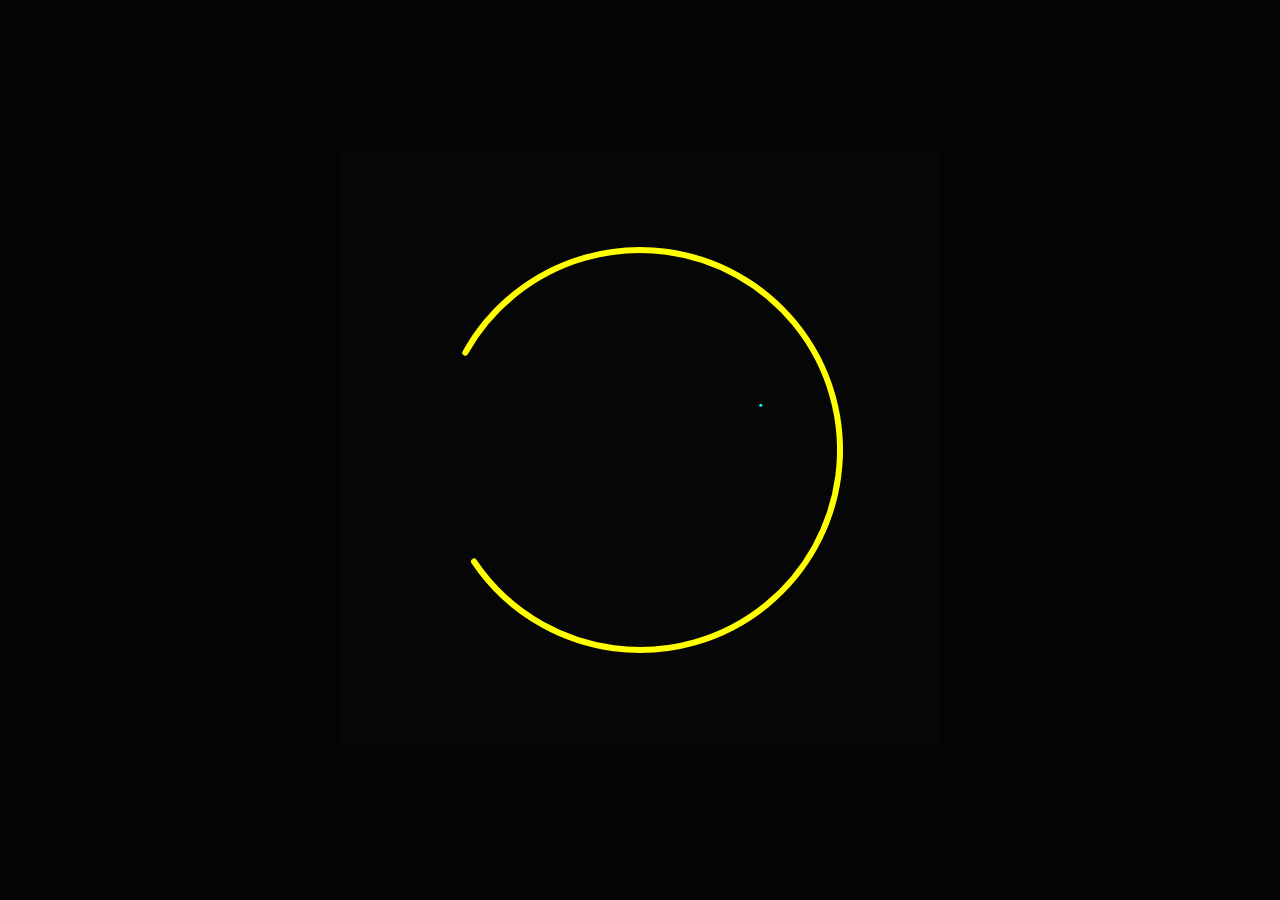
==== WebDev/LOOP GAME/index.html @ f296652c "games" ====
<!DOCTYPE html>
<html lang="en">
<head>
<meta charset="UTF-8">
<title>Ball Game</title>
<style>
  body { margin:0; background:rgb(4, 4, 4); display:flex; justify-content:center; align-items:center; height:100vh; }
  canvas { background:#070606; }
</style>
</head>
<body>
<canvas id="c"></canvas>
<script>

// --- SETUP ---
const canvas = document.getElementById("c");
const ctx = canvas.getContext("2d");
canvas.width = 600;
canvas.height = 600;

const CX = 300; // center x
const CY = 300; // center y
const R  = 200; // circle radius
const GAP = 0.55; // gap size (radians)

let rotation = 0;
let balls = [ newBall(CX, CY) ];

// --- NEW BALL ---
function newBall(x, y) {
  let angle = Math.random() * Math.PI * 2;
  let speed = 3 + Math.random() * 3;
  let colors = ["red","yellow","cyan","lime","pink","orange","white"];
  return {
    x, y,
    dx: Math.cos(angle) * speed,
    dy: Math.sin(angle) * speed,
    r: 1.5,
    color: colors[Math.floor(Math.random() * colors.length)],
    escaped: false
  };
}

// --- IS BALL IN GAP? ---
function inGap(angle) {
  let diff = angle - rotation;
  diff = ((diff % (Math.PI*2)) + Math.PI*2) % (Math.PI*2);
  if (diff > Math.PI) diff -= Math.PI*2;
  return Math.abs(diff) < GAP;
}

// --- DRAW ---
function draw() {
  ctx.clearRect(0, 0, 600, 600);

  // Draw rotating circle with gap
  ctx.save();
  ctx.translate(CX, CY);
  ctx.rotate(rotation);
  ctx.beginPath();
  ctx.arc(0, 0, R, GAP, Math.PI*2 - GAP);
  ctx.strokeStyle = "yellow";
  ctx.lineWidth = 6;
  ctx.lineCap = "round";
  ctx.stroke();
  ctx.restore();

  // Draw balls
  balls.forEach(b => {
    ctx.beginPath();
    ctx.arc(b.x, b.y, b.r, 0, Math.PI*2);
    ctx.fillStyle = b.color;
    ctx.fill();
  });
}

// --- UPDATE ---
function update() {
  rotation += 0.05;

  let newBalls = [];

  balls.forEach(b => {
    // Move ball
    b.x += b.dx;
    b.y += b.dy;

    if (!b.escaped) {
      // Check if ball hit the wall
      let dx   = b.x - CX;
      let dy   = b.y - CY;
      let dist = Math.sqrt(dx*dx + dy*dy);

      if (dist + b.r >= R) {
        let angle = Math.atan2(dy, dx);

        if (inGap(angle)) {
          // ESCAPE through gap → spawn 2 new balls
          b.escaped = true;
          if (balls.length < 10000) {
            newBalls.push(newBall(CX, CY));
            newBalls.push(newBall(CX, CY));
          }
        } else {
          // BOUNCE off wall
          let nx = dx / dist;
          let ny = dy / dist;
          let dot = b.dx*nx + b.dy*ny;
          b.dx -= 2 * dot * nx;
          b.dy -= 2 * dot * ny;
          // Push back inside
          let overlap = (dist + b.r) - R;
          b.x -= nx * overlap;
          b.y -= ny * overlap;
        }
      }

    } else {
      // Escaped ball: delete if off screen
      if (b.x < -50 || b.x > 650 || b.y < -50 || b.y > 650) return;
    }

    newBalls.push(b);
  });

  balls = newBalls;

  // Ball vs Ball collision (just bounce, no spawn)
  for (let i = 0; i < balls.length; i++) {
    for (let j = i+1; j < balls.length; j++) {
      let a  = balls[i], b = balls[j];
      let dx = a.x - b.x,  dy = a.y - b.y;
      let dist = Math.sqrt(dx*dx + dy*dy);
      if (dist < a.r + b.r && dist > 0) {
        let nx  = dx/dist, ny = dy/dist;
        let sep = (a.r + b.r - dist) / 2;
        a.x += nx*sep; a.y += ny*sep;
        b.x -= nx*sep; b.y -= ny*sep;
        let dv  = (a.dx-b.dx)*nx + (a.dy-b.dy)*ny;
        if (dv < 0) {
          a.dx -= dv*nx; a.dy -= dv*ny;
          b.dx += dv*nx; b.dy += dv*ny;
        }
      }
    }
  }
}

// --- GAME LOOP ---
function loop() {
  update();
  draw();
  requestAnimationFrame(loop);
}

loop();

</script>
</body>
</html>
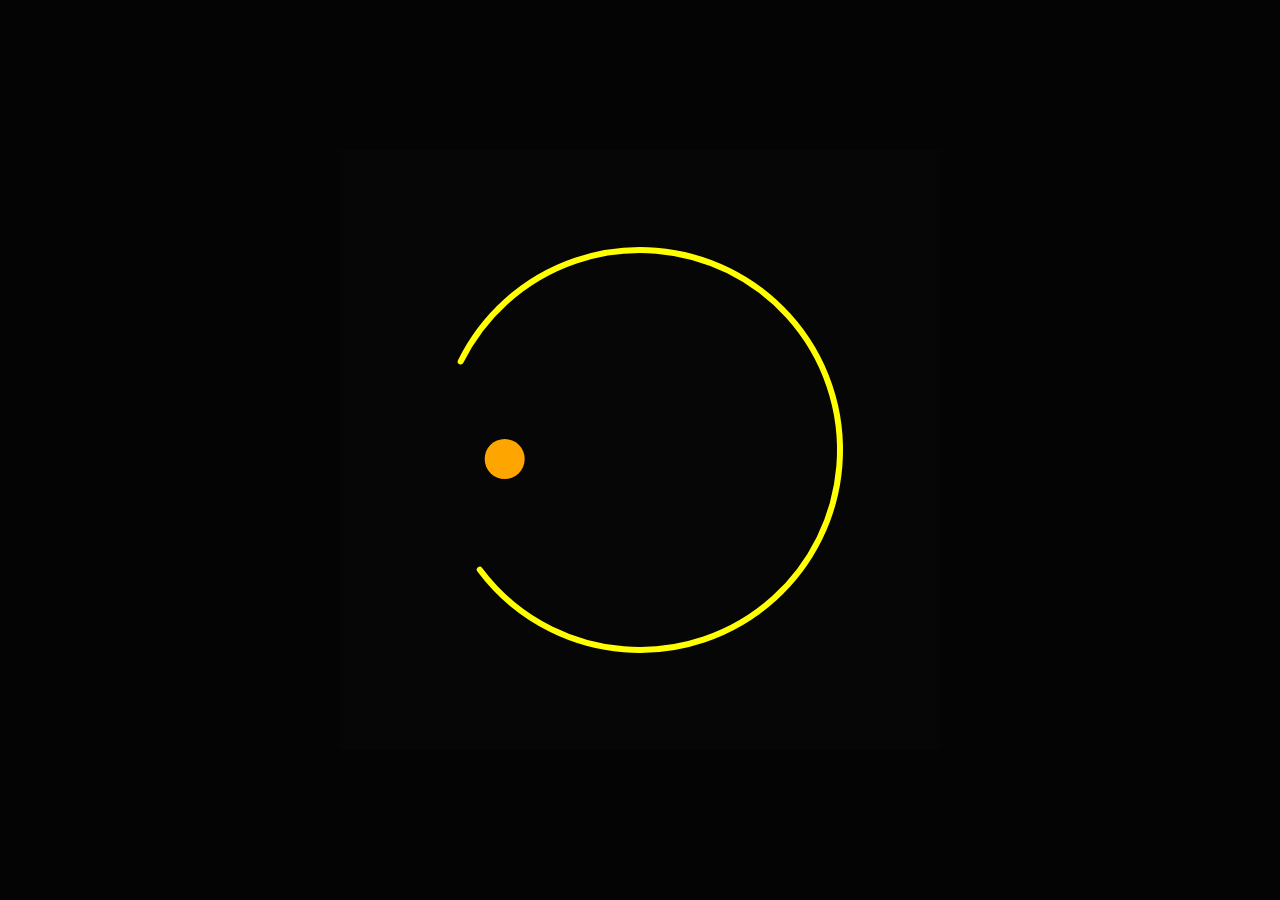
==== commit 202c71b1: "intial commit" ====
--- a/WebDev/LOOP GAME/index.html
+++ b/WebDev/LOOP GAME/index.html
@@ -36,7 +36,7 @@
     x, y,
     dx: Math.cos(angle) * speed,
     dy: Math.sin(angle) * speed,
-    r: 1.5,
+    r:20,// radius
     color: colors[Math.floor(Math.random() * colors.length)],
     escaped: false
   };
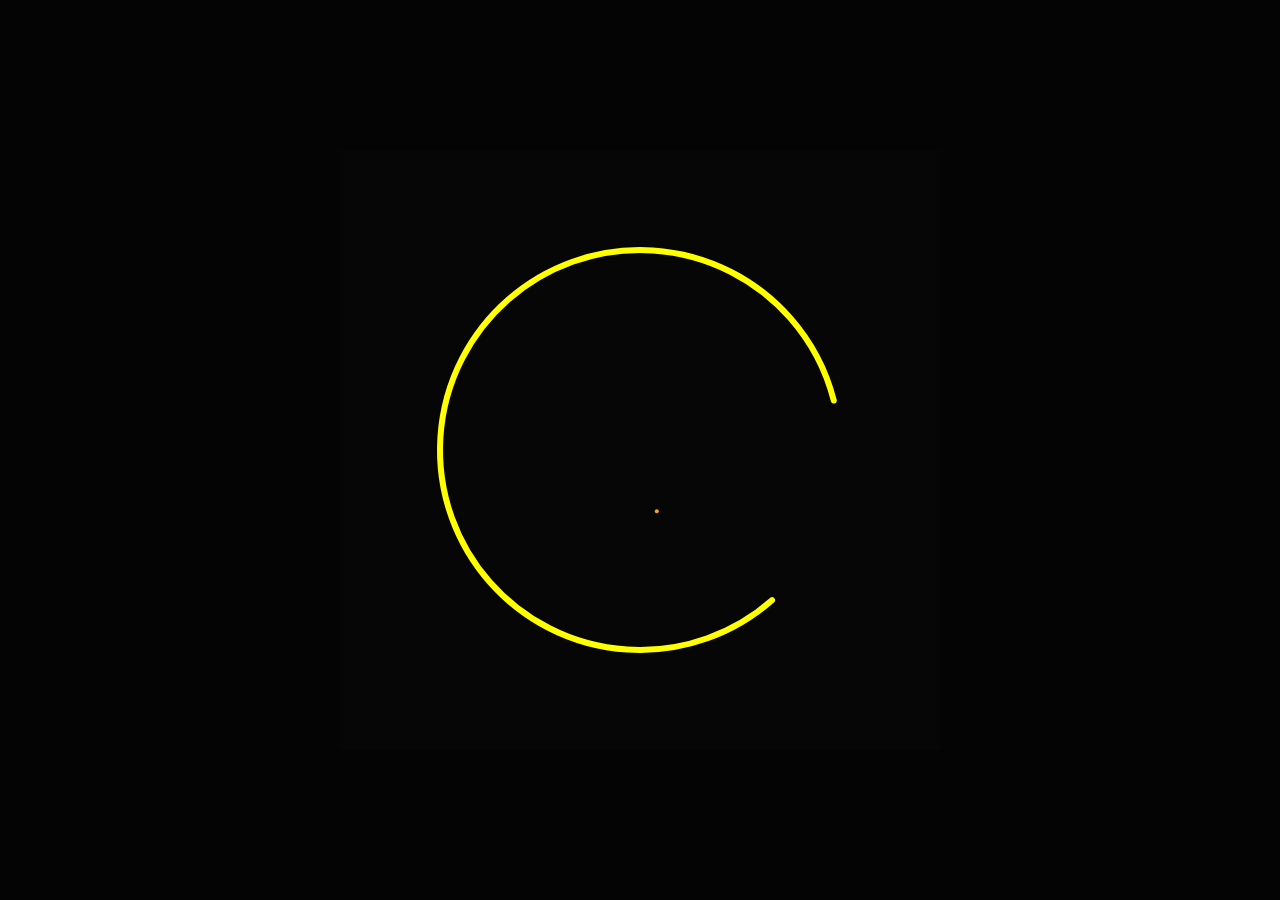
==== commit 0cf6b873: "intial wd" ====
--- a/WebDev/LOOP GAME/index.html
+++ b/WebDev/LOOP GAME/index.html
@@ -36,7 +36,7 @@
     x, y,
     dx: Math.cos(angle) * speed,
     dy: Math.sin(angle) * speed,
-    r:20,// radius
+    r:2,// radius
     color: colors[Math.floor(Math.random() * colors.length)],
     escaped: false
   };
@@ -77,7 +77,7 @@
 
 // --- UPDATE ---
 function update() {
-  rotation += 0.05;
+  rotation += 0.005;
 
   let newBalls = [];
 
